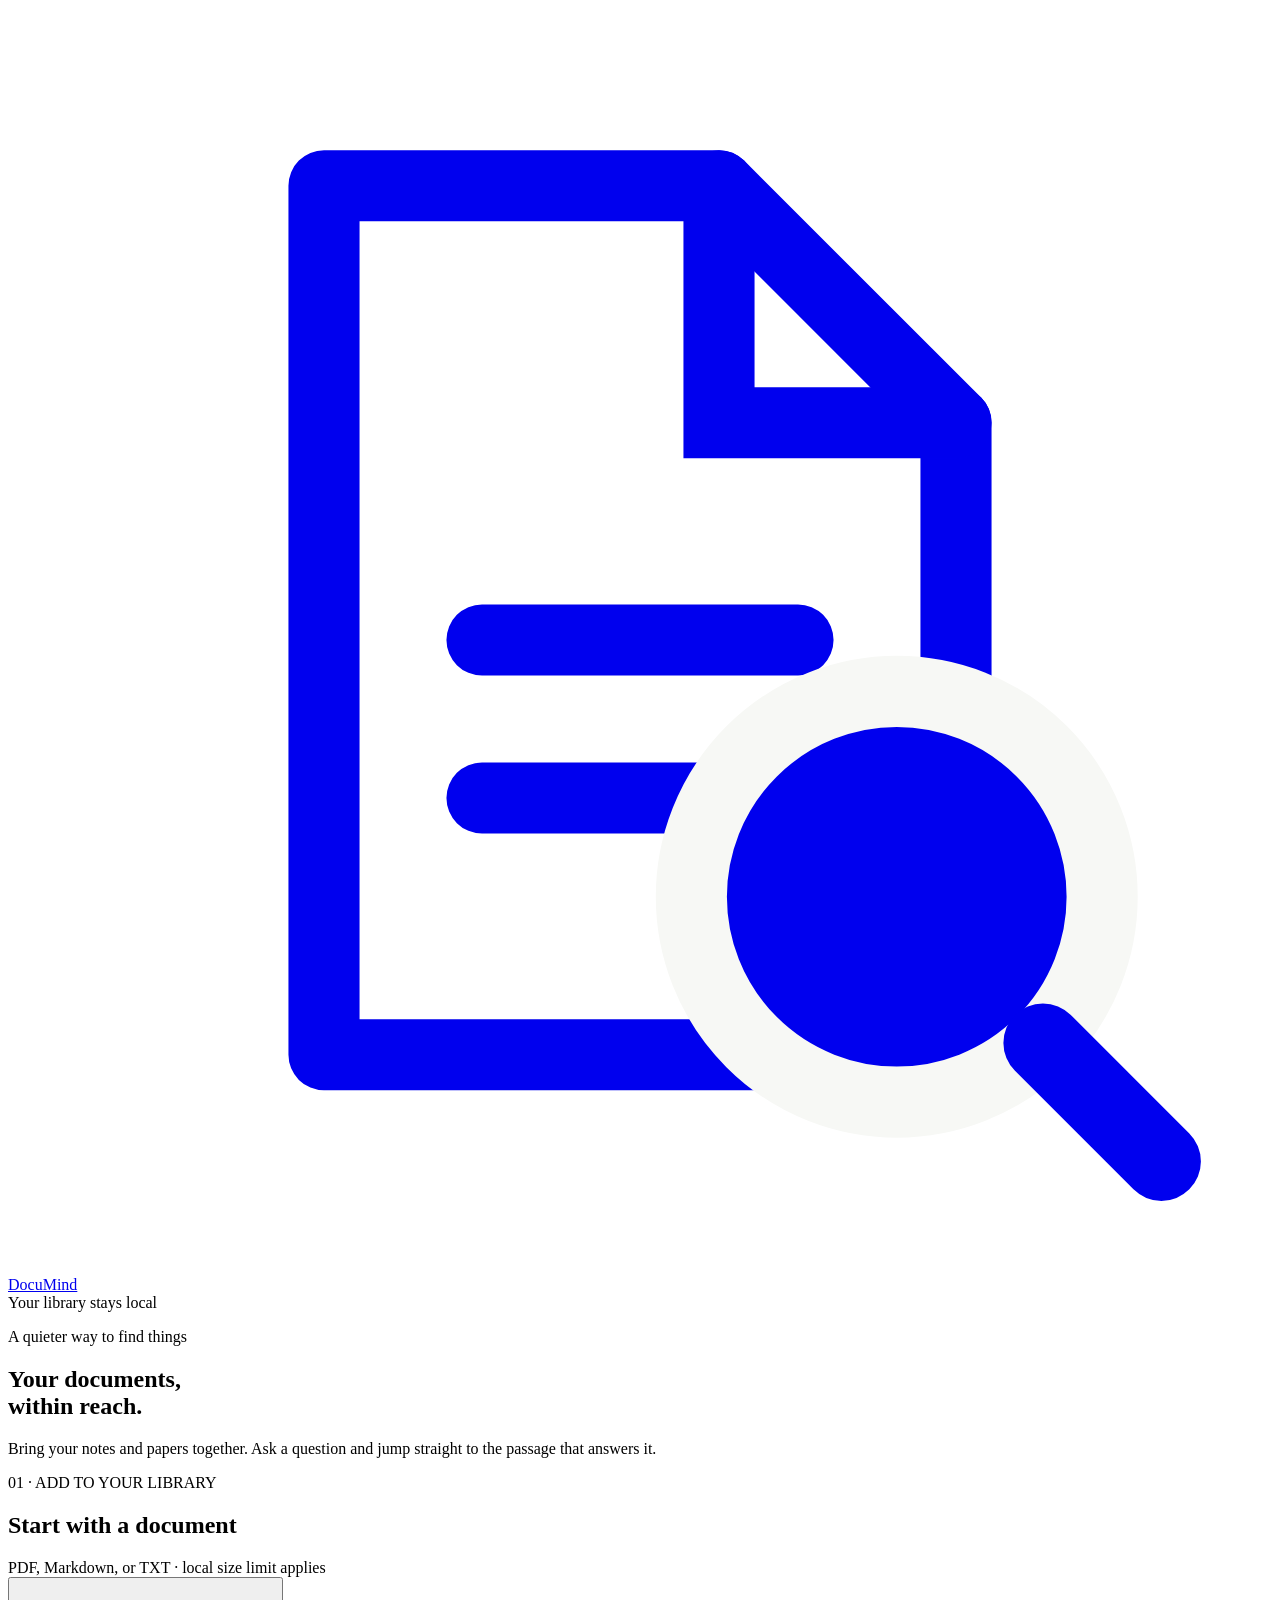
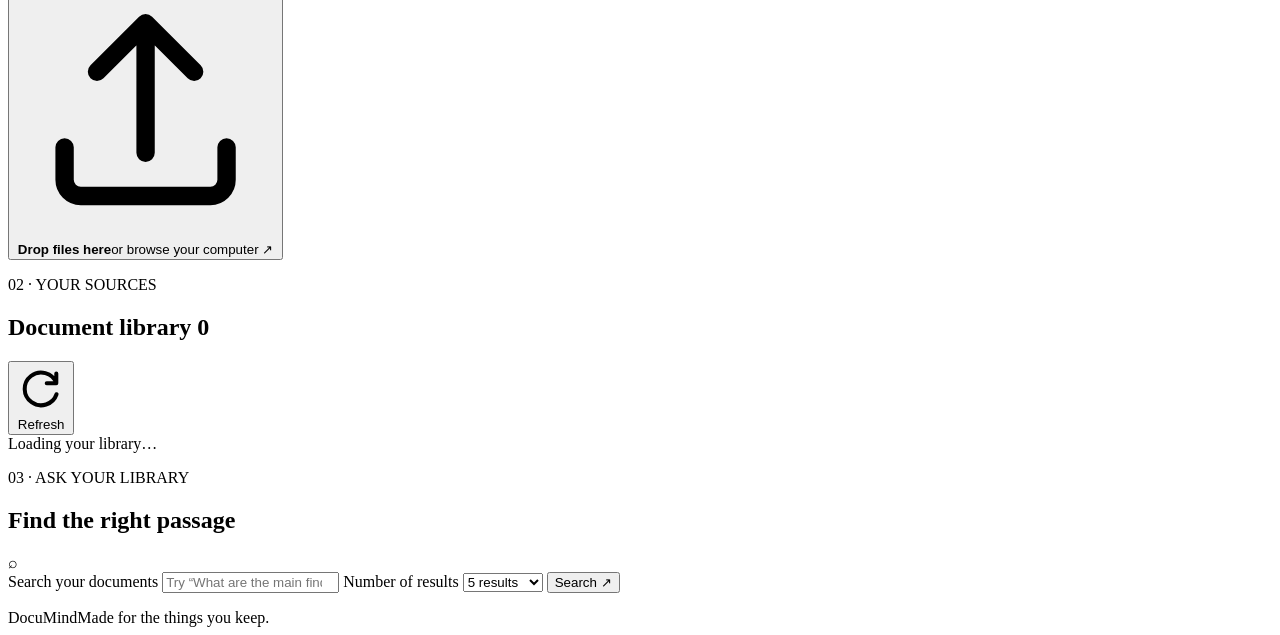
==== web/index.html @ 039a3e3c "feat: add local document web interface" ====
<!doctype html>
<html lang="en">
  <head>
    <meta charset="utf-8">
    <meta name="viewport" content="width=device-width, initial-scale=1">
    <meta name="theme-color" content="#f7f8f5">
    <title>DocuMind — your local document library</title>
    <link rel="icon" type="image/svg+xml" href="/static/favicon.svg">
    <link rel="stylesheet" href="/static/style.css">
    <script src="/static/app.js" defer></script>
  </head>
  <body>
    <div class="shell">
      <header class="topbar">
        <a class="brand" href="/" aria-label="DocuMind home">
          <span class="brand-mark" aria-hidden="true">
            <svg viewBox="0 0 32 32" fill="none">
              <path d="M8 4.5h10l6 6v16H8v-22Z" stroke="currentColor" stroke-width="1.8" stroke-linejoin="round"/>
              <path d="M18 4.5v6h6M12 16h8M12 20h8" stroke="currentColor" stroke-width="1.8" stroke-linecap="round"/>
              <circle cx="22.5" cy="22.5" r="5.2" fill="currentColor" stroke="#f7f8f5" stroke-width="1.8"/>
              <path d="m26.2 26.2 3 3" stroke="currentColor" stroke-width="2" stroke-linecap="round"/>
            </svg>
          </span>
          <span class="brand-name">DocuMind</span>
        </a>
        <div class="local-badge"><span class="status-dot"></span> Your library stays local</div>
      </header>

      <main>
        <section class="intro" aria-labelledby="page-title">
          <p class="eyebrow">A quieter way to find things</p>
          <h1 id="page-title">Your documents,<br><span>within reach.</span></h1>
          <p class="intro-copy">Bring your notes and papers together. Ask a question and jump straight to the passage that answers it.</p>
        </section>

        <section class="upload-card panel" aria-labelledby="upload-title">
          <div class="section-heading">
            <div>
              <p class="step-label">01 <span>·</span> ADD TO YOUR LIBRARY</p>
              <h2 id="upload-title">Start with a document</h2>
            </div>
            <span class="format-note">PDF, Markdown, or TXT <span>·</span> local size limit applies</span>
          </div>
          <input id="file-input" type="file" accept=".pdf,.md,.txt,text/plain,text/markdown,application/pdf" multiple hidden>
          <button id="drop-zone" class="drop-zone" type="button" aria-label="Choose documents or drop files here">
            <span class="upload-icon" aria-hidden="true">
              <svg viewBox="0 0 24 24" fill="none"><path d="M12 16V4m0 0L7.5 8.5M12 4l4.5 4.5M4.5 15.5v3A1.5 1.5 0 0 0 6 20h12a1.5 1.5 0 0 0 1.5-1.5v-3" stroke="currentColor" stroke-width="1.7" stroke-linecap="round" stroke-linejoin="round"/></svg>
            </span>
            <span class="drop-copy"><strong>Drop files here</strong><span>or <span class="browse-link">browse your computer</span></span></span>
            <span class="drop-arrow" aria-hidden="true">↗</span>
          </button>
          <div id="upload-status" class="upload-status" role="status" aria-live="polite" hidden>
            <div class="upload-status-row"><span id="upload-message">Preparing upload…</span><span id="upload-percent">0%</span></div>
            <div class="progress-track"><div id="upload-progress" class="progress-fill"></div></div>
          </div>
          <p id="upload-error" class="inline-error" role="alert" hidden></p>
        </section>

        <section class="library-section" aria-labelledby="library-title">
          <div class="section-heading library-heading">
            <div>
              <p class="step-label">02 <span>·</span> YOUR SOURCES</p>
              <h2 id="library-title">Document library <span id="document-count" class="count-pill">0</span></h2>
            </div>
            <button id="refresh-button" class="quiet-button" type="button" aria-label="Refresh document list">
              <svg viewBox="0 0 20 20" fill="none" aria-hidden="true"><path d="M16 7.5A6.5 6.5 0 1 0 16.1 12M16 3.8v3.8h-3.8" stroke="currentColor" stroke-width="1.6" stroke-linecap="round" stroke-linejoin="round"/></svg>
              Refresh
            </button>
          </div>
          <div id="document-list" class="document-list" aria-live="polite">
            <div class="loading-row"><span class="spinner"></span> Loading your library…</div>
          </div>
        </section>

        <section class="search-section panel" aria-labelledby="search-title">
          <div class="section-heading">
            <div>
              <p class="step-label">03 <span>·</span> ASK YOUR LIBRARY</p>
              <h2 id="search-title">Find the right passage</h2>
            </div>
            <span class="search-mark" aria-hidden="true">⌕</span>
          </div>
          <form id="search-form" class="search-form">
            <label class="visually-hidden" for="query-input">Search your documents</label>
            <input id="query-input" name="query" type="search" placeholder="Try “What are the main findings?”" required maxlength="4000" autocomplete="off">
            <label class="visually-hidden" for="top-k">Number of results</label>
            <select id="top-k" name="top_k" aria-label="Number of results">
              <option value="3">3 results</option>
              <option value="5" selected>5 results</option>
              <option value="10">10 results</option>
            </select>
            <button id="search-button" class="primary-button" type="submit">Search <span aria-hidden="true">↗</span></button>
          </form>
          <p id="search-status" class="search-status" role="status" aria-live="polite"></p>
          <div id="search-results" class="search-results"></div>
        </section>
      </main>

      <footer class="footer"><span>DocuMind</span><span>Made for the things you keep.</span></footer>
    </div>
  </body>
</html>
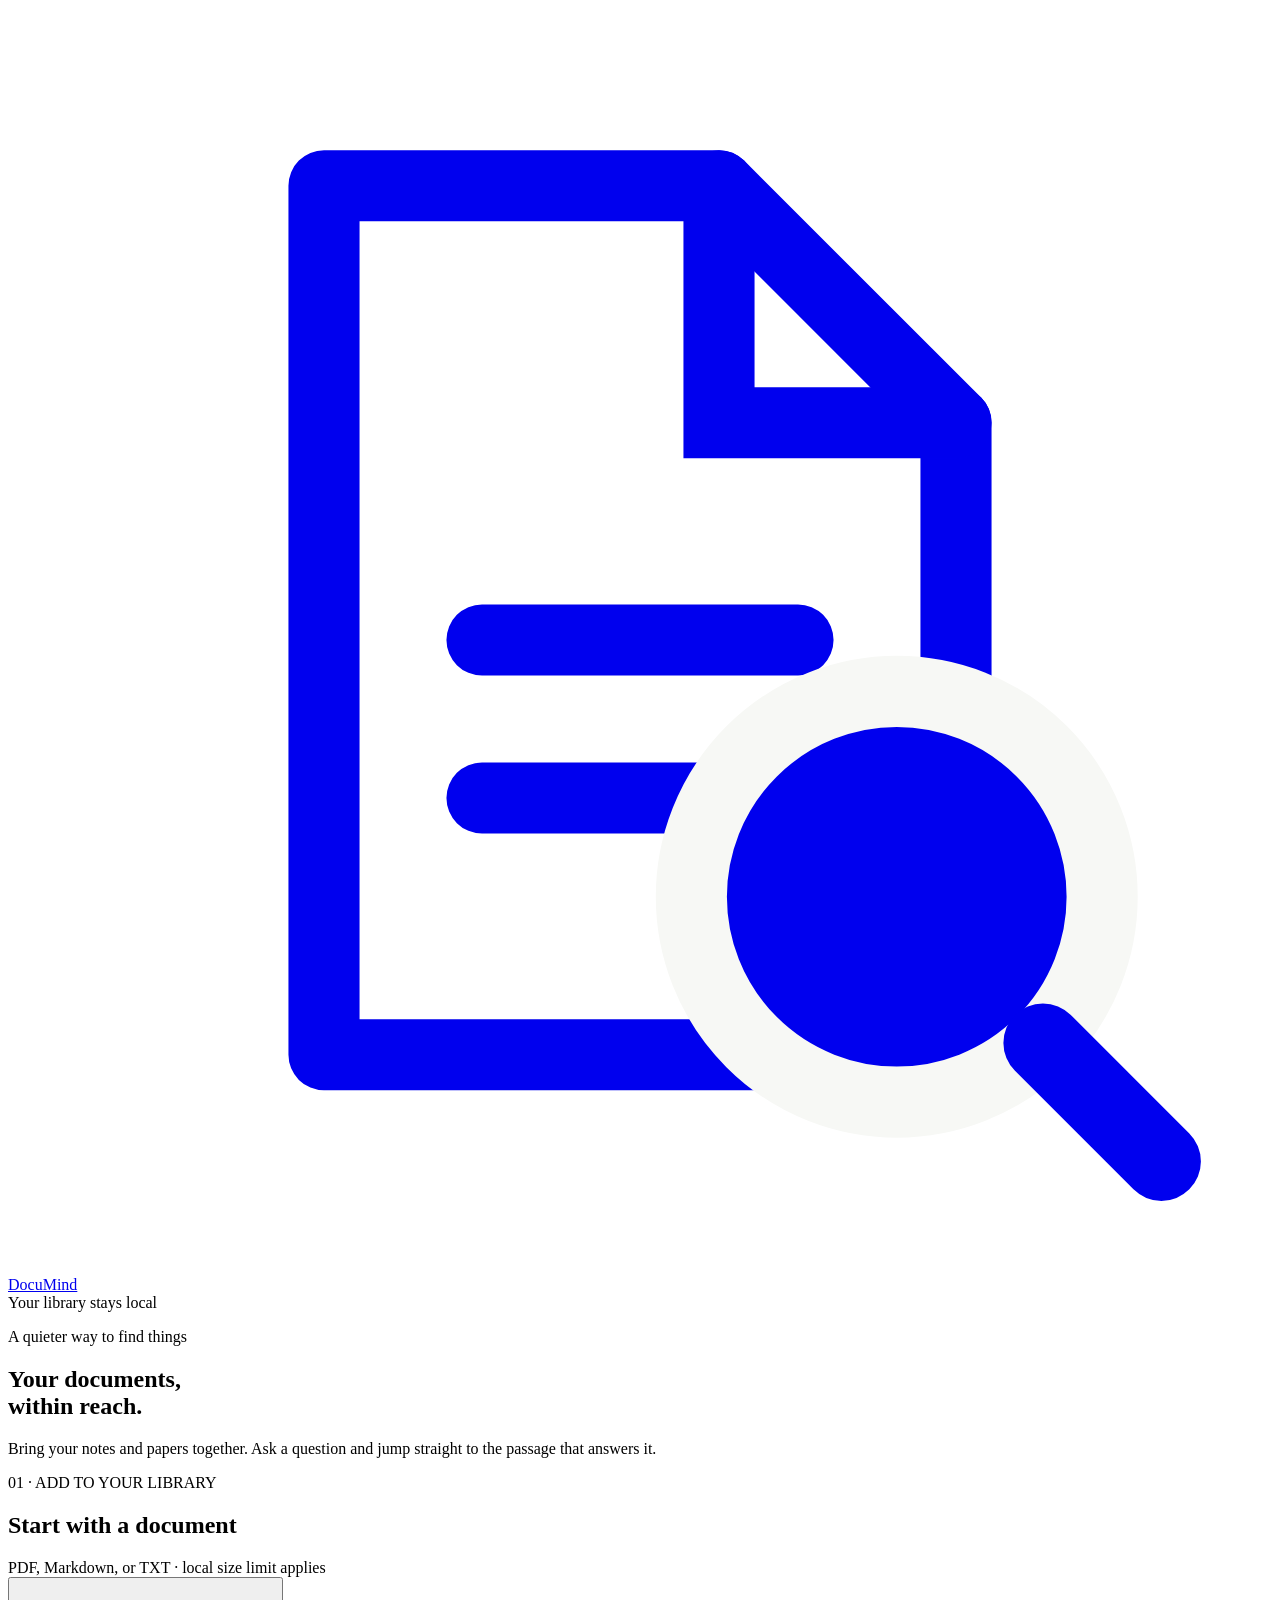
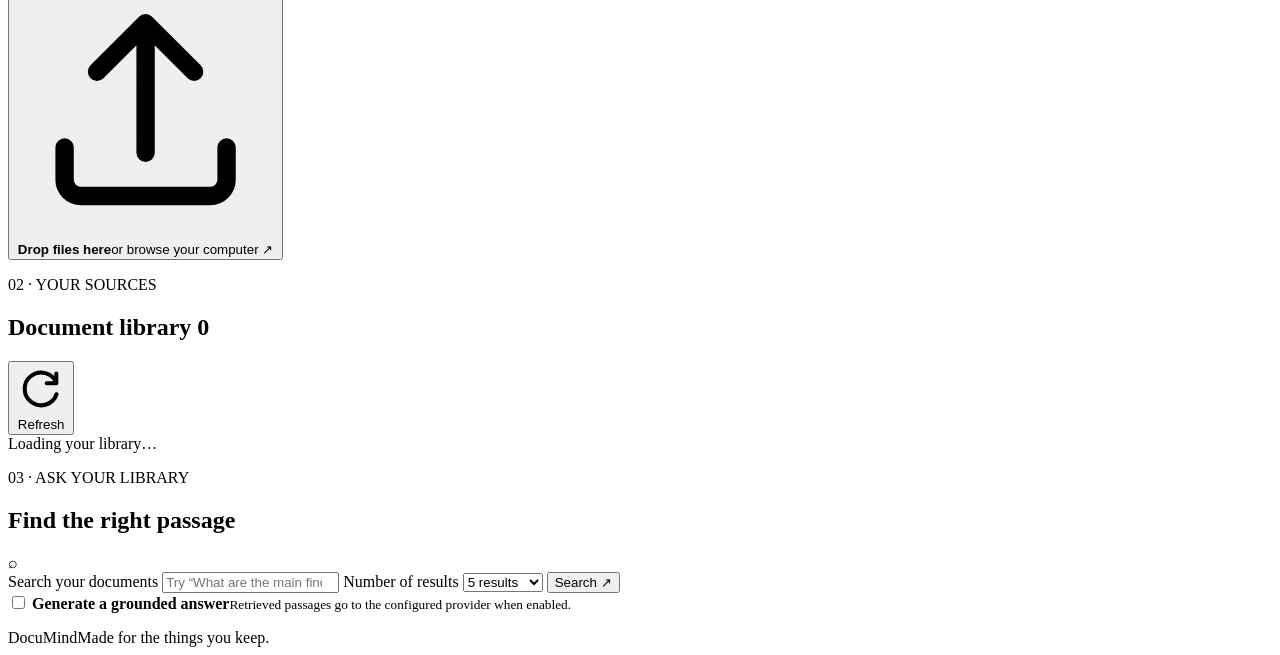
==== commit b41f4a9b: "feat: add grounded LLM answers" ====
--- a/web/index.html
+++ b/web/index.html
@@ -91,6 +91,11 @@
             </select>
             <button id="search-button" class="primary-button" type="submit">Search <span aria-hidden="true">↗</span></button>
           </form>
+          <label class="answer-mode" for="ask-mode">
+            <input id="ask-mode" type="checkbox">
+            <span class="toggle-track" aria-hidden="true"><span class="toggle-thumb"></span></span>
+            <span class="answer-mode-copy"><strong>Generate a grounded answer</strong><small>Retrieved passages go to the configured provider when enabled.</small></span>
+          </label>
           <p id="search-status" class="search-status" role="status" aria-live="polite"></p>
           <div id="search-results" class="search-results"></div>
         </section>
@@ -100,7 +105,3 @@
     </div>
   </body>
 </html>
-
-
-
-
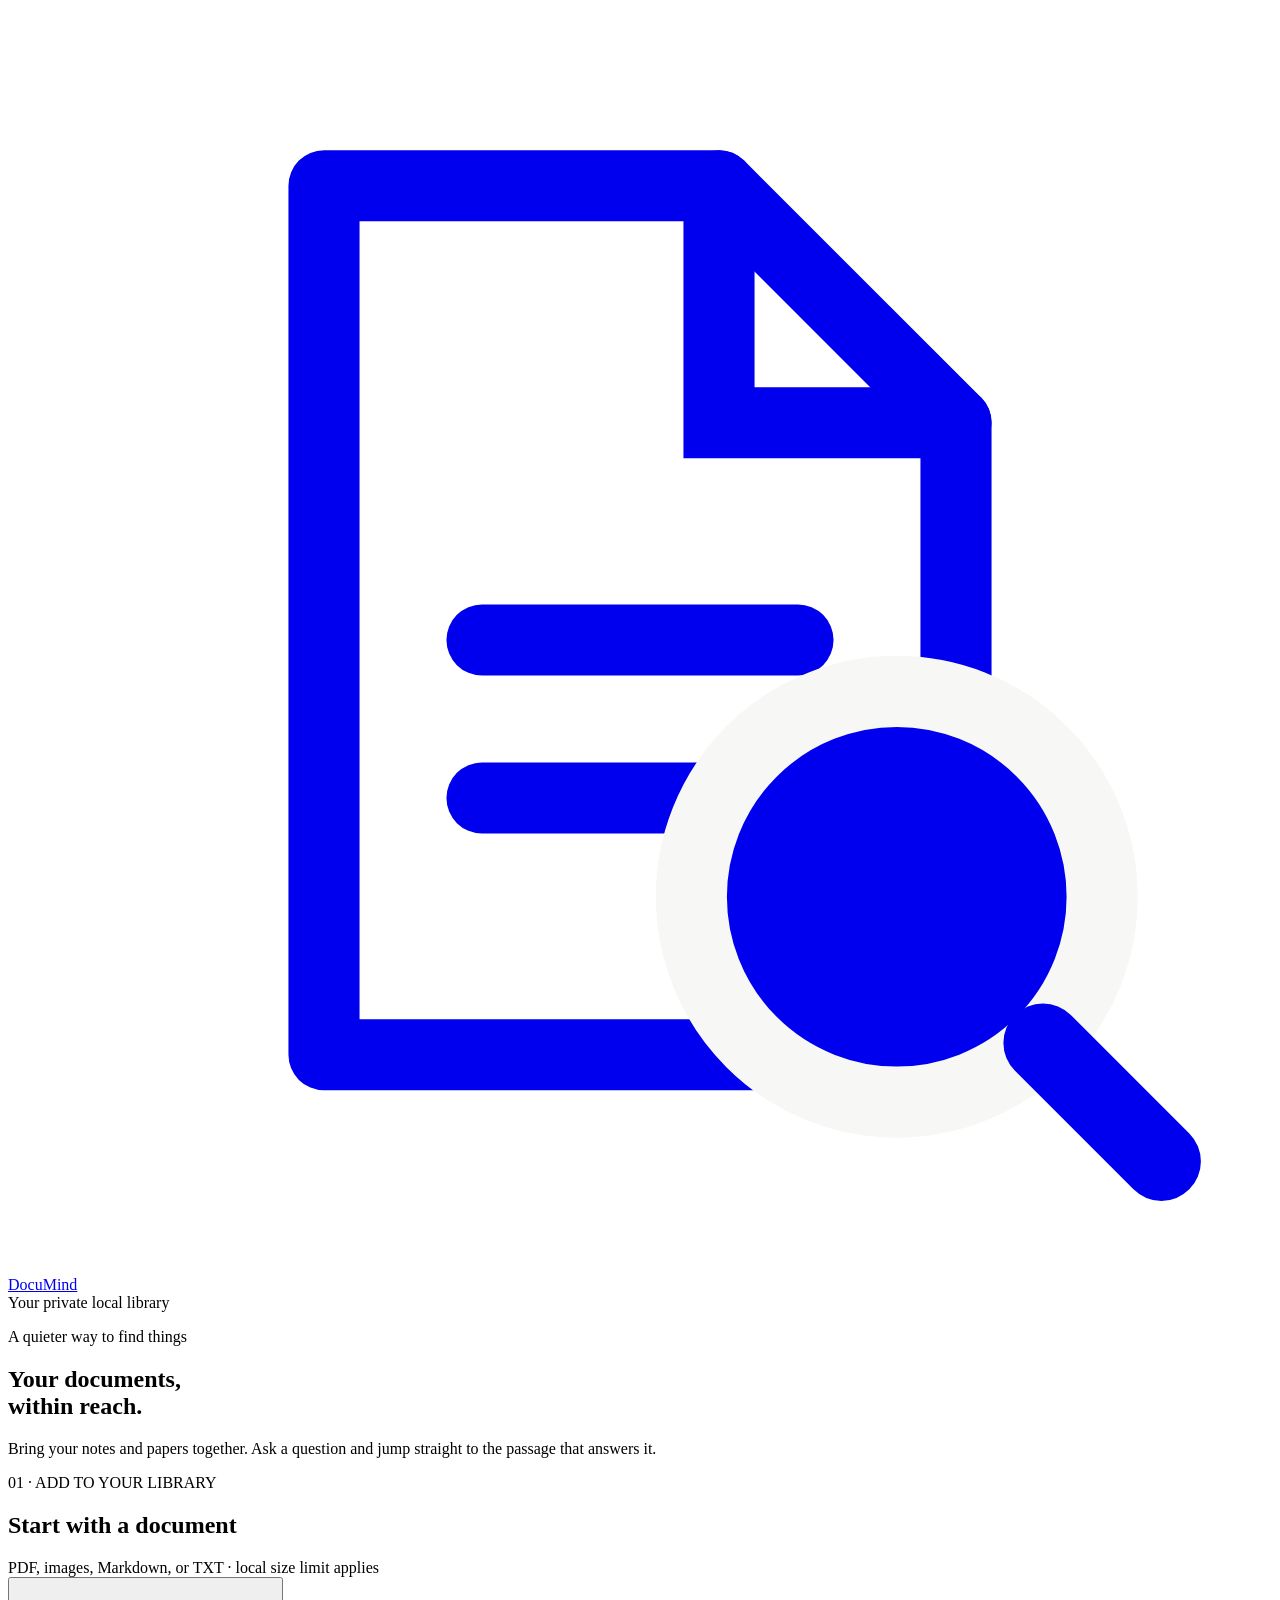
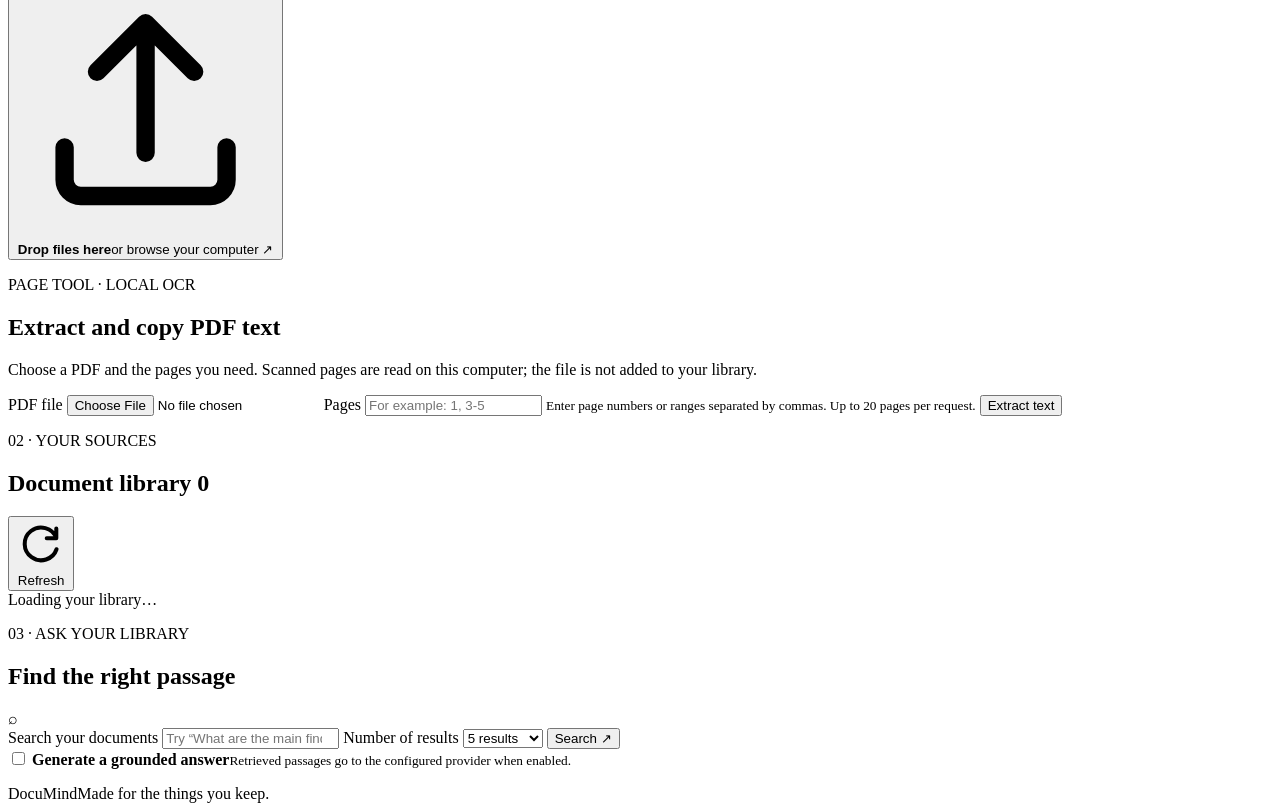
==== commit d397b289: "Prepare DocuMind showcase" ====
--- a/web/index.html
+++ b/web/index.html
@@ -23,10 +23,12 @@
           </span>
           <span class="brand-name">DocuMind</span>
         </a>
-        <div class="local-badge"><span class="status-dot"></span> Your library stays local</div>
+        <div class="topbar-right">
+          <div class="local-badge"><span class="status-dot"></span> Your private local library</div>
+        </div>
       </header>
 
-      <main>
+      <main id="app-main">
         <section class="intro" aria-labelledby="page-title">
           <p class="eyebrow">A quieter way to find things</p>
           <h1 id="page-title">Your documents,<br><span>within reach.</span></h1>
@@ -39,9 +41,9 @@
               <p class="step-label">01 <span>·</span> ADD TO YOUR LIBRARY</p>
               <h2 id="upload-title">Start with a document</h2>
             </div>
-            <span class="format-note">PDF, Markdown, or TXT <span>·</span> local size limit applies</span>
+            <span class="format-note">PDF, images, Markdown, or TXT <span>·</span> local size limit applies</span>
           </div>
-          <input id="file-input" type="file" accept=".pdf,.md,.txt,text/plain,text/markdown,application/pdf" multiple hidden>
+          <input id="file-input" type="file" accept=".pdf,.png,.jpg,.jpeg,.bmp,.tif,.tiff,.md,.txt,text/plain,text/markdown,application/pdf,image/png,image/jpeg,image/bmp,image/tiff" multiple hidden>
           <button id="drop-zone" class="drop-zone" type="button" aria-label="Choose documents or drop files here">
             <span class="upload-icon" aria-hidden="true">
               <svg viewBox="0 0 24 24" fill="none"><path d="M12 16V4m0 0L7.5 8.5M12 4l4.5 4.5M4.5 15.5v3A1.5 1.5 0 0 0 6 20h12a1.5 1.5 0 0 0 1.5-1.5v-3" stroke="currentColor" stroke-width="1.7" stroke-linecap="round" stroke-linejoin="round"/></svg>
@@ -54,6 +56,26 @@
             <div class="progress-track"><div id="upload-progress" class="progress-fill"></div></div>
           </div>
           <p id="upload-error" class="inline-error" role="alert" hidden></p>
+        </section>
+
+        <section class="ocr-copy-card panel" aria-labelledby="ocr-copy-title">
+          <div class="section-heading">
+            <div>
+              <p class="step-label">PAGE TOOL <span>·</span> LOCAL OCR</p>
+              <h2 id="ocr-copy-title">Extract and copy PDF text</h2>
+            </div>
+          </div>
+          <p class="ocr-copy-description">Choose a PDF and the pages you need. Scanned pages are read on this computer; the file is not added to your library.</p>
+          <form id="pdf-copy-form" class="pdf-copy-form">
+            <label class="pdf-choice-label" for="copy-pdf-input">PDF file</label>
+            <input id="copy-pdf-input" type="file" accept=".pdf,application/pdf" required>
+            <label class="pdf-choice-label" for="copy-pages-input">Pages</label>
+            <input id="copy-pages-input" type="text" placeholder="For example: 1, 3-5" autocomplete="off" required>
+            <small class="auth-hint">Enter page numbers or ranges separated by commas. Up to 20 pages per request.</small>
+            <button id="copy-text-button" class="primary-button" type="submit">Extract text</button>
+          </form>
+          <p id="copy-text-status" class="search-status" role="status" aria-live="polite"></p>
+          <div id="copy-text-results" class="ocr-copy-results"></div>
         </section>
 
         <section class="library-section" aria-labelledby="library-title">
